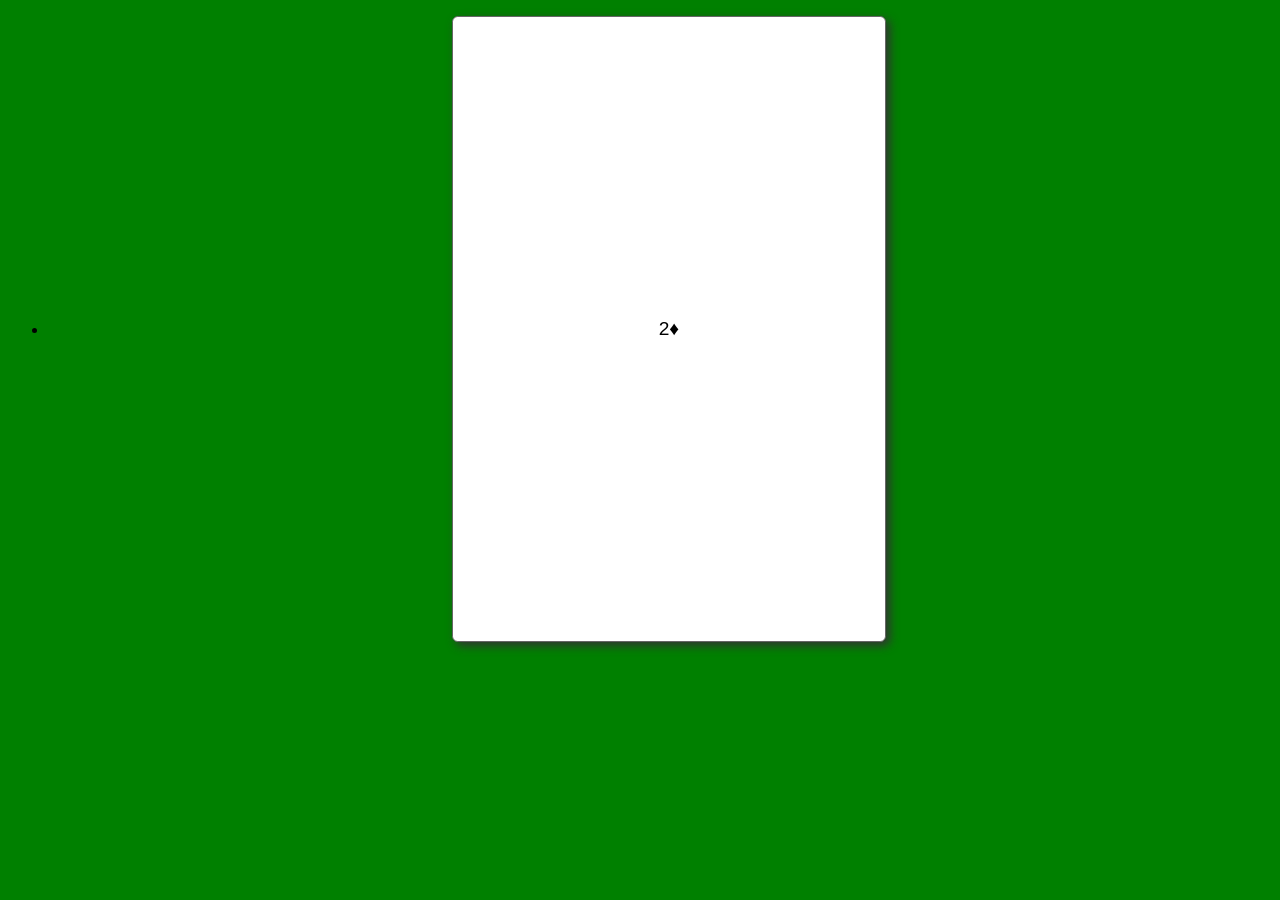
==== random-card-webpack/index.html @ 772ffff2 "my commit 1" ====
<!DOCTYPE html>
<html>
    <head>
     <link rel="stylesheet" href="index.css">
    </head>
    <body >
                    <div class="playingCards">
                        <!-- <div class="card"> -->
                        <ul class="table">
                            <li>
                                <div class="card rank-2 diams"><span class="rank">2</span><span class="suit">&diams;</span></div>
                            </li>
                        </ul>                         
                    
                        </div>
                    </div>
    </body>
    <script type='text/javascript' src='index.js'> </script>
</html>
---- random-card-webpack/index.css ----
body{ background: green;}
.playingCards .card {
    display: inline-block;
    width: 22em;
    height: 32em;
    border: 1px solid #666;
    border-radius: .3em;
    -moz-border-radius: .3em;
    -webkit-border-radius: .3em;
    -khtml-border-radius: .3em;
    padding: .25em;
    margin: 0em 0em;
    text-align: center;
    font-size: 1.2em; /* @change: adjust this value to make bigger or smaller cards */
    font-weight: normal;
    font-family: Arial, sans-serif;
    position: relative;
    background-color: #fff;
    -moz-box-shadow: .2em .2em .5em #333;
    -webkit-box-shadow: .2em .2em .5em #333;
    box-shadow: .2em .2em .5em #333;
    align-content: center;
    margin-left: 33%;
}
.table .card.rank-2.diams {
    content: "\2666 \A\A\2666";
}
.table .card.rank-3.diams {
    content: "\2666 \A\2666 \A\2666";
}
.playingCards .card.rank-4.diams {
    content: "\2666\00A0\00A0\00A0\2666 \A\A\2666\00A0\00A0\00A0\2666";
}
.playingCards .card.rank-5.diams  {
    content: "\2666\00A0\00A0\00A0\2666 \A\2666 \A\2666\00A0\00A0\00A0\2666";
}
.playingCards .card.rank-6.diams  {
    content: "\2666\00A0\00A0\00A0\2666 \A\2666\00A0\00A0\00A0\2666 \A\2666\00A0\00A0\00A0\2666";
}
.playingCards .card.rank-7.diams  {
    content: "\2666\00A0\00A0\2666 \A\2666\00A0\2666\00A0\2666 \A\2666\00A0\00A0\2666";
}
.playingCards .card.rank-8.diams  {
    content: "\2666\00A0\2666\00A0\2666 \A\2666\00A0\00A0\2666 \A\2666\00A0\2666\00A0\2666";
}
.playingCards .card.rank-9.diams  {
    content: "\2666\00A0\2666\00A0\2666 \A\2666\00A0\2666\00A0\2666 \A\2666\00A0\2666\00A0\2666";
}
.playingCards .card.rank-10.diams {
    content: "\2666\00A0\2666\00A0\2666 \A\2666\00A0\2666\00A0\2666\00A0\2666 \A\2666\00A0\2666\00A0\2666";
}

/* hearts */
.playingCards .card.rank-2.hearts  {
    content: "\2665 \A\A\2665";
}
.playingCards .card.rank-3.hearts  {
    content: "\2665 \A\2665 \A\2665";
}
.playingCards .card.rank-4.hearts  {
    content: "\2665\00A0\00A0\00A0\2665 \A\A\2665\00A0\00A0\00A0\2665";
}
.playingCards .card.rank-5.hearts  {
    content: "\2665\00A0\00A0\00A0\2665 \A\2665 \A\2665\00A0\00A0\00A0\2665";
}
.playingCards .card.rank-6.hearts  {
    content: "\2665\00A0\00A0\00A0\2665 \A\2665\00A0\00A0\00A0\2665 \A\2665\00A0\00A0\00A0\2665";
}
.playingCards .card.rank-7.hearts  {
    content: "\2665\00A0\00A0\2665 \A\2665\00A0\2665\00A0\2665 \A\2665\00A0\00A0\2665";
}
.playingCards .card.rank-8.hearts  {
    content: "\2665\00A0\2665\00A0\2665 \A\2665\00A0\00A0\2665 \A\2665\00A0\2665\00A0\2665";
}
.playingCards .card.rank-9.hearts  {
    content: "\2665\00A0\2665\00A0\2665 \A\2665\00A0\2665\00A0\2665 \A\2665\00A0\2665\00A0\2665";
}
.playingCards .card.rank-10.hearts  {
    content: "\2665\00A0\2665\00A0\2665 \A\2665\00A0\2665\00A0\2665\00A0\2665 \A\2665\00A0\2665\00A0\2665";
}

/* spades */
.playingCards .card.rank-2.spades  {
    content: "\2660 \A\A\2660";
}
.playingCards .card.rank-3.spades  {
    content: "\2660 \A\2660 \A\2660";
}
.playingCards .card.rank-4.spades  {
    content: "\2660\00A0\00A0\00A0\2660 \A\A\2660\00A0\00A0\00A0\2660";
}
.playingCards .card.rank-5.spades {
    content: "\2660\00A0\00A0\00A0\2660 \A\2660 \A\2660\00A0\00A0\00A0\2660";
}
.playingCards .card.rank-6.spades  {
    content: "\2660\00A0\00A0\00A0\2660 \A\2660\00A0\00A0\00A0\2660 \A\2660\00A0\00A0\00A0\2660";
}
.playingCards .card.rank-7.spades  {
    content: "\2660\00A0\00A0\2660 \A\2660\00A0\2660\00A0\2660 \A\2660\00A0\00A0\2660";
}
.playingCards .card.rank-8.spades  {
    content: "\2660\00A0\2660\00A0\2660 \A\2660\00A0\00A0\2660 \A\2660\00A0\2660\00A0\2660";
}
.playingCards .card.rank-9.spades  {
    content: "\2660\00A0\2660\00A0\2660 \A\2660\00A0\2660\00A0\2660 \A\2660\00A0\2660\00A0\2660";
}
.playingCards .card.rank-10.spades  {
    content: "\2660\00A0\2660\00A0\2660 \A\2660\00A0\2660\00A0\2660\00A0\2660 \A\2660\00A0\2660\00A0\2660";
}

/* clubs */
.playingCards .card.rank-2.clubs  {
    content: "\2663 \A\A\2663";
}
.playingCards .card.rank-3.clubs  {
    content: "\2663 \A\2663 \A\2663";
}
.playingCards .card.rank-4.clubs  {
    content: "\2663\00A0\00A0\00A0\2663 \A\A\2663\00A0\00A0\00A0\2663";
}
.playingCards .card.rank-5.clubs  {
    content: "\2663\00A0\00A0\00A0\2663 \A\2663 \A\2663\00A0\00A0\00A0\2663";
}
.playingCards .card.rank-6.clubs  {
    content: "\2663\00A0\00A0\00A0\2663 \A\2663\00A0\00A0\00A0\2663 \A\2663\00A0\00A0\00A0\2663";
}
.playingCards .card.rank-7.clubs  {
    content: "\2663\00A0\00A0\2663 \A\2663\00A0\2663\00A0\2663 \A\2663\00A0\00A0\2663";
}
.playingCards .card.rank-8.clubs  {
    content: "\2663\00A0\2663\00A0\2663 \A\2663\00A0\00A0\2663 \A\2663\00A0\2663\00A0\2663";
}
.playingCards .card.rank-9.clubs  {
    content: "\2663\00A0\2663\00A0\2663 \A\2663\00A0\2663\00A0\2663 \A\2663\00A0\2663\00A0\2663";
}
.playingCards .card.rank-10.clubs  {
    content: "\2663\00A0\2663\00A0\2663 \A\2663\00A0\2663\00A0\2663\00A0\2663 \A\2663\00A0\2663\00A0\2663";
}
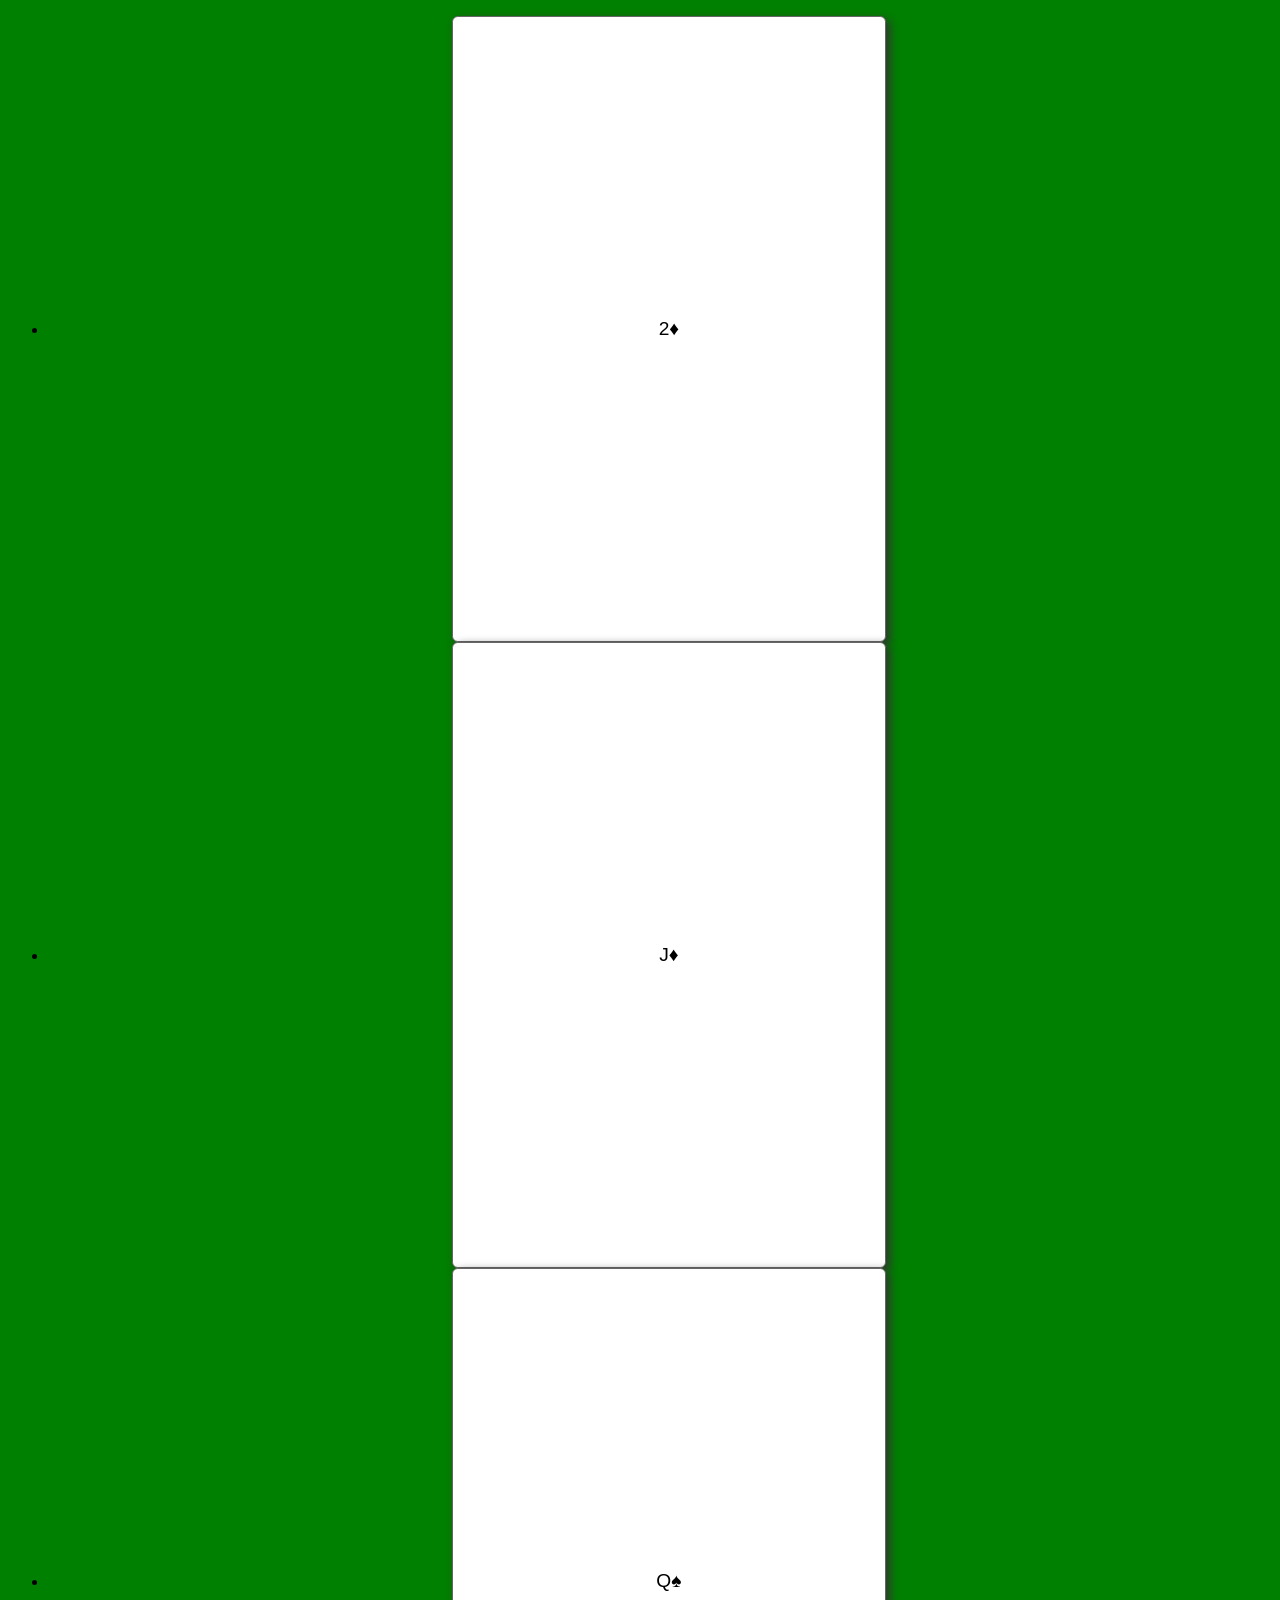
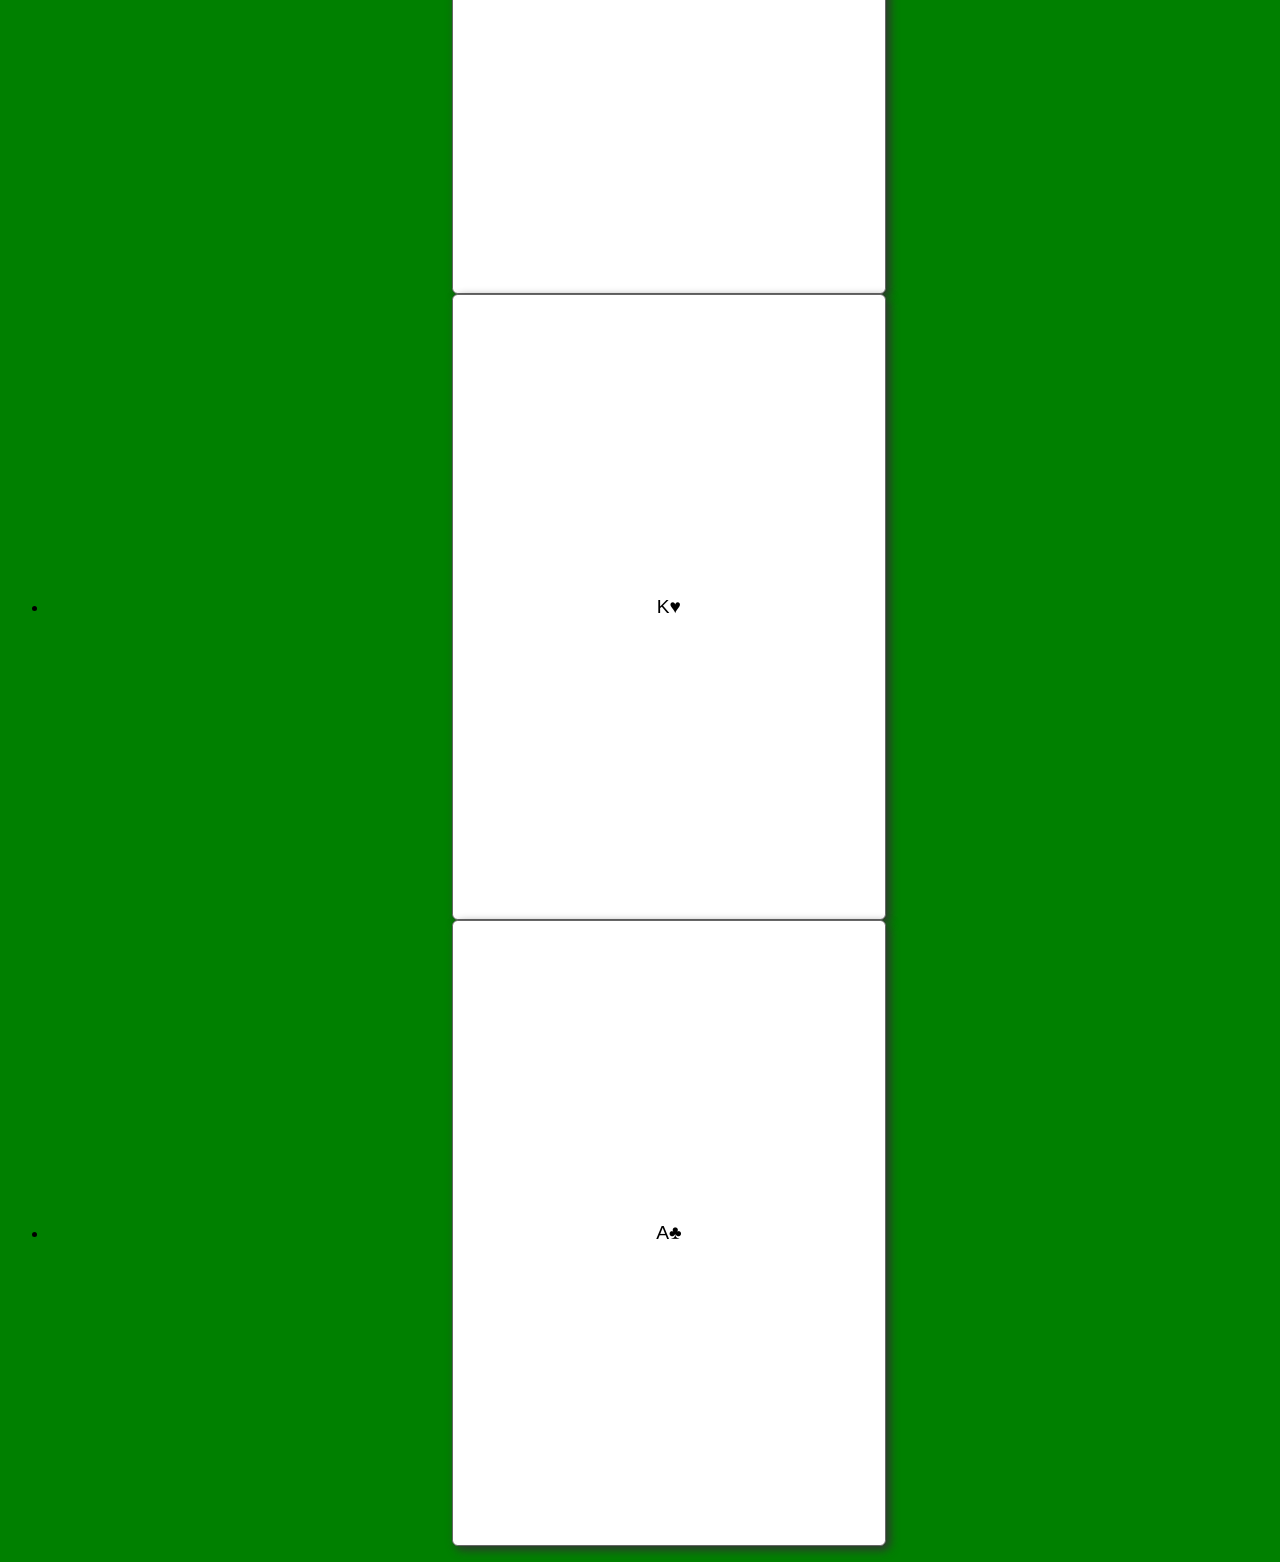
==== commit bdeffd9b: "my commit 2" ====
--- a/random-card-webpack/index.html
+++ b/random-card-webpack/index.html
@@ -10,6 +10,18 @@
                             <li>
                                 <div class="card rank-2 diams"><span class="rank">2</span><span class="suit">&diams;</span></div>
                             </li>
+                            <li>
+                                <div class="card rank-j diams"><span class="rank">J</span><span class="suit">&diams;</span></div>
+                            </li>
+                            <li>
+                                <div class="card rank-q spades"><span class="rank">Q</span><span class="suit">&spades;</span></div>
+                            </li>
+                            <li>
+                                <div class="card rank-k hearts"><span class="rank">K</span><span class="suit">&hearts;</span></div>
+                            </li>
+                            <li>
+                                <div class="card rank-a clubs"><span class="rank">A</span><span class="suit">&clubs;</span></div>
+                            </li>                            
                         </ul>                         
                     
                         </div>
--- a/random-card-webpack/index.css
+++ b/random-card-webpack/index.css
@@ -49,6 +49,18 @@
 .playingCards .card.rank-10.diams {
     content: "\2666\00A0\2666\00A0\2666 \A\2666\00A0\2666\00A0\2666\00A0\2666 \A\2666\00A0\2666\00A0\2666";
 }
+.playingCards .card.rank-j.diams {
+    content: "\2663\00A0\2663\00A0\2663 \A\2663\00A0\2663\00A0\2663\00A0\2663 \A\2663\00A0\2663\00A0\2663";
+}
+.playingCards .card.rank-q.diams {
+    content: "\2663\00A0\2663\00A0\2663 \A\2663\00A0\2663\00A0\2663\00A0\2663 \A\2663\00A0\2663\00A0\2663";
+}
+.playingCards .card.rank-k.diams  {
+    content: "\2663\00A0\2663\00A0\2663 \A\2663\00A0\2663\00A0\2663\00A0\2663 \A\2663\00A0\2663\00A0\2663";
+}
+.playingCards .card.rank-a.diams  {
+    content: "\2663\00A0\2663\00A0\2663 \A\2663\00A0\2663\00A0\2663\00A0\2663 \A\2663\00A0\2663\00A0\2663";
+}
 
 /* hearts */
 .playingCards .card.rank-2.hearts  {
@@ -78,7 +90,18 @@
 .playingCards .card.rank-10.hearts  {
     content: "\2665\00A0\2665\00A0\2665 \A\2665\00A0\2665\00A0\2665\00A0\2665 \A\2665\00A0\2665\00A0\2665";
 }
-
+.playingCards .card.rank-j.hearts {
+    content: "\2663\00A0\2663\00A0\2663 \A\2663\00A0\2663\00A0\2663\00A0\2663 \A\2663\00A0\2663\00A0\2663";
+}
+.playingCards .card.rank-q.hearts  {
+    content: "\2663\00A0\2663\00A0\2663 \A\2663\00A0\2663\00A0\2663\00A0\2663 \A\2663\00A0\2663\00A0\2663";
+}
+.playingCards .card.rank-k.hearts  {
+    content: "\2663\00A0\2663\00A0\2663 \A\2663\00A0\2663\00A0\2663\00A0\2663 \A\2663\00A0\2663\00A0\2663";
+}
+.playingCards .card.rank-a.hearts  {
+    content: "\2663\00A0\2663\00A0\2663 \A\2663\00A0\2663\00A0\2663\00A0\2663 \A\2663\00A0\2663\00A0\2663";
+}
 /* spades */
 .playingCards .card.rank-2.spades  {
     content: "\2660 \A\A\2660";
@@ -106,6 +129,18 @@
 }
 .playingCards .card.rank-10.spades  {
     content: "\2660\00A0\2660\00A0\2660 \A\2660\00A0\2660\00A0\2660\00A0\2660 \A\2660\00A0\2660\00A0\2660";
+}
+.playingCards .card.rank-j.spades  {
+    content: "\2663\00A0\2663\00A0\2663 \A\2663\00A0\2663\00A0\2663\00A0\2663 \A\2663\00A0\2663\00A0\2663";
+}
+.playingCards .card.rank-q.spades  {
+    content: "\2663\00A0\2663\00A0\2663 \A\2663\00A0\2663\00A0\2663\00A0\2663 \A\2663\00A0\2663\00A0\2663";
+}
+.playingCards .card.rank-k.spades  {
+    content: "\2663\00A0\2663\00A0\2663 \A\2663\00A0\2663\00A0\2663\00A0\2663 \A\2663\00A0\2663\00A0\2663";
+}
+.playingCards .card.rank-a.spades  {
+    content: "\2663\00A0\2663\00A0\2663 \A\2663\00A0\2663\00A0\2663\00A0\2663 \A\2663\00A0\2663\00A0\2663";
 }
 
 /* clubs */
@@ -136,3 +171,18 @@
 .playingCards .card.rank-10.clubs  {
     content: "\2663\00A0\2663\00A0\2663 \A\2663\00A0\2663\00A0\2663\00A0\2663 \A\2663\00A0\2663\00A0\2663";
 }
+
+.playingCards .card.rank-j.clubs  {
+    content: "\2663\00A0\2663\00A0\2663 \A\2663\00A0\2663\00A0\2663\00A0\2663 \A\2663\00A0\2663\00A0\2663";
+}
+.playingCards .card.rank-q.clubs  {
+    content: "\2663\00A0\2663\00A0\2663 \A\2663\00A0\2663\00A0\2663\00A0\2663 \A\2663\00A0\2663\00A0\2663";
+}
+.playingCards .card.rank-k.clubs  {
+    content: "\2663\00A0\2663\00A0\2663 \A\2663\00A0\2663\00A0\2663\00A0\2663 \A\2663\00A0\2663\00A0\2663";
+}
+.playingCards .card.rank-a.clubs  {
+    content: "\2663\00A0\2663\00A0\2663 \A\2663\00A0\2663\00A0\2663\00A0\2663 \A\2663\00A0\2663\00A0\2663";
+}
+
+
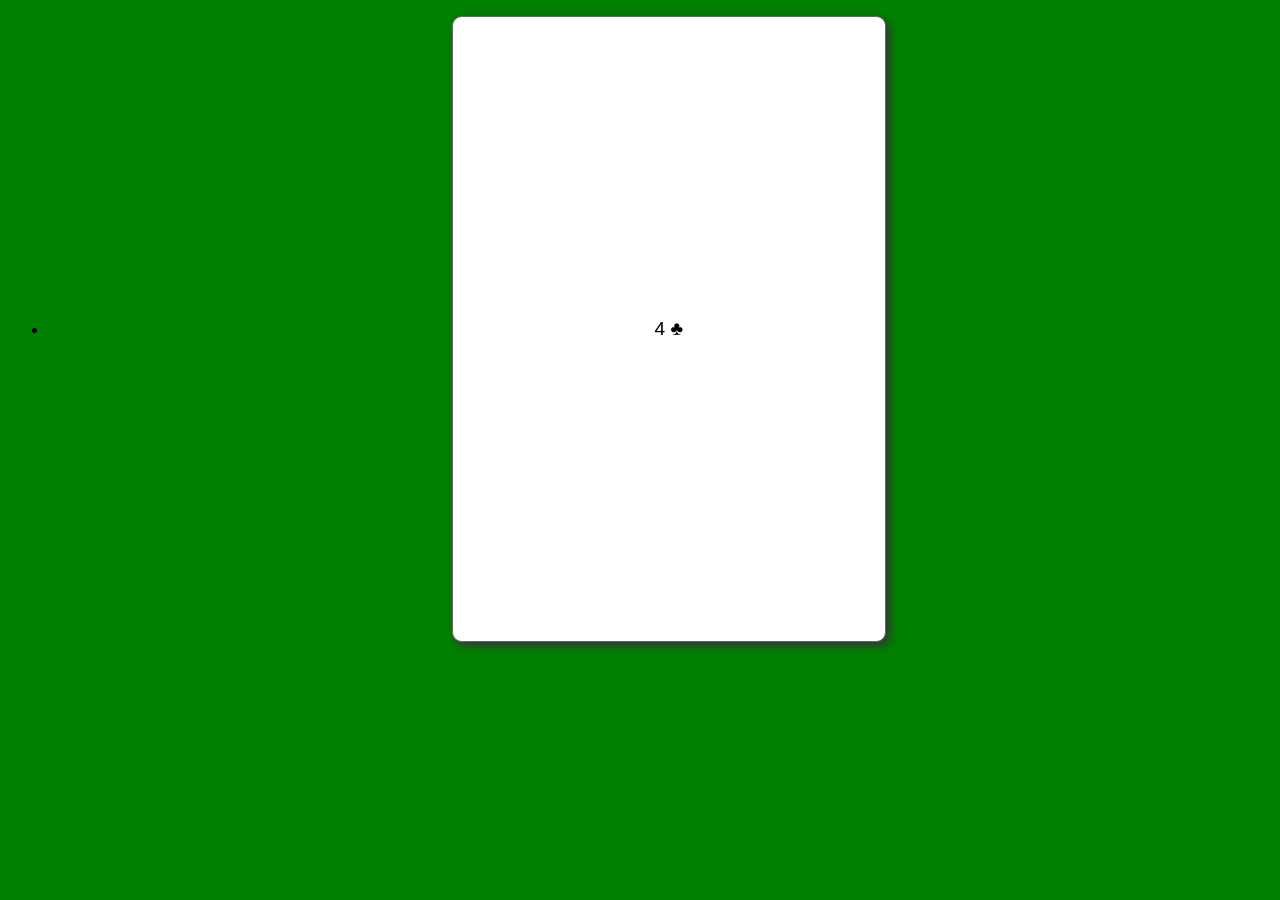
==== commit cc98795f: "my commit 2" ====
--- a/random-card-webpack/index.html
+++ b/random-card-webpack/index.html
@@ -7,10 +7,14 @@
                     <div class="playingCards">
                         <!-- <div class="card"> -->
                         <ul class="table">
-                            <li>
-                                <div class="card rank-2 diams"><span class="rank">2</span><span class="suit">&diams;</span></div>
-                            </li>
-                            <li>
+                            <!-- <input onclick = "function()" value = "Display"> -->
+                                <li>
+                                    <div class="card rank-4 diams">
+                                        <span class="rank" id="span">4</span>
+                                        <span class="suit" id="span1">&diams;</span>
+                                    </div>
+                                </li>
+                            <!-- <li>
                                 <div class="card rank-j diams"><span class="rank">J</span><span class="suit">&diams;</span></div>
                             </li>
                             <li>
@@ -21,11 +25,11 @@
                             </li>
                             <li>
                                 <div class="card rank-a clubs"><span class="rank">A</span><span class="suit">&clubs;</span></div>
-                            </li>                            
+                            </li>                             -->
                         </ul>                         
                     
                         </div>
                     </div>
+    <script type='text/javascript' src='index.js'> </script>
     </body>
-    <script type='text/javascript' src='index.js'> </script>
 </html>
--- a/random-card-webpack/index.css
+++ b/random-card-webpack/index.css
@@ -1,13 +1,13 @@
-body{ background: green;}
+body{ background: green; overflow-y: hidden;}
 .playingCards .card {
     display: inline-block;
     width: 22em;
     height: 32em;
     border: 1px solid #666;
-    border-radius: .3em;
-    -moz-border-radius: .3em;
-    -webkit-border-radius: .3em;
-    -khtml-border-radius: .3em;
+    border-radius: .30em;
+    -moz-border-radius: .5em;
+    -webkit-border-radius: .5em;
+    -khtml-border-radius: .5em;
     padding: .25em;
     margin: 0em 0em;
     text-align: center;
